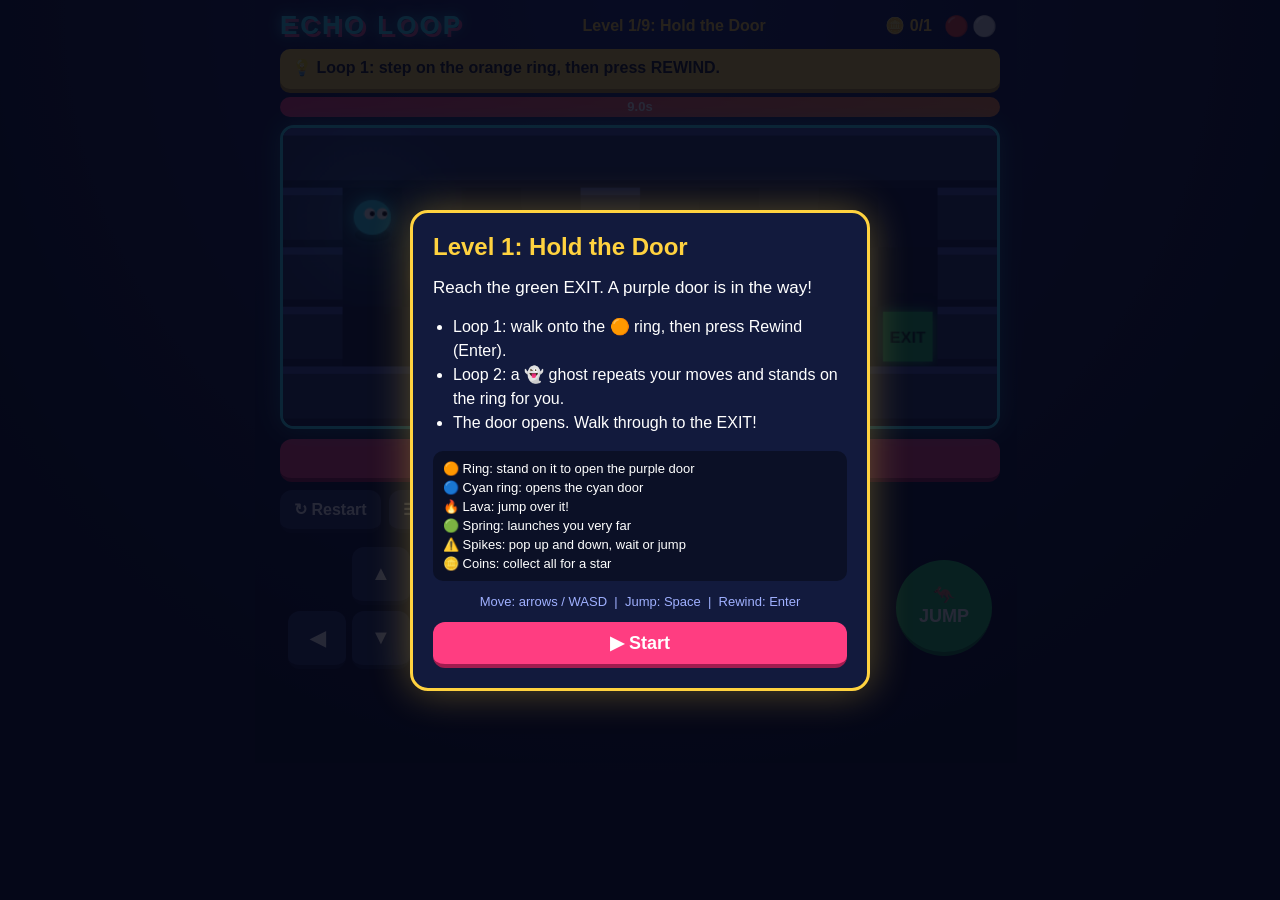
==== Team 10/index.html @ e613f00e "team 10" ====
<!DOCTYPE html>
<html lang="en">
<head>
<meta charset="utf-8">
<meta name="viewport" content="width=device-width, initial-scale=1, user-scalable=no">
<title>Echo Loop</title>
<link rel="stylesheet" href="style.css">
</head>
<body>
<main>
  <header>
    <h1>ECHO LOOP</h1>
    <div id="lvl"></div>
    <div id="coins">🪙 0/0</div>
    <div id="loops" title="Loops left"></div>
  </header>

  <div id="hint"></div>
  <div id="bar"><div id="fill"></div><span id="time"></span></div>

  <div id="stage">
    <canvas id="c"></canvas>
    <div id="toast"></div>
  </div>

  <div id="tools">
    <button id="rewind" class="big">⏪ Rewind (Enter)</button>
    <button id="restart">↻ Restart</button>
    <button id="menuBtn">☰ Levels</button>
    <button id="help">❓ Help</button>
    <button id="skip">⏭ Skip level</button>
  </div>

  <div id="pad">
    <div class="dpad">
      <button data-k="up">▲</button>
      <button data-k="left">◀</button>
      <button data-k="down">▼</button>
      <button data-k="right">▶</button>
    </div>
    <button id="jump" data-k="jump">🦘<br>JUMP</button>
  </div>
</main>

<div id="card" class="ov">
  <div class="box">
    <h2 id="ct"></h2>
    <p id="cg"></p>
    <ul id="cl"></ul>
    <div id="legend">
      <span>🟠 Ring: stand on it to open the purple door</span>
      <span>🔵 Cyan ring: opens the cyan door</span>
      <span>🔥 Lava: jump over it!</span>
      <span>🟢 Spring: launches you very far</span>
      <span>⚠️ Spikes: pop up and down, wait or jump</span>
      <span>🪙 Coins: collect all for a star</span>
    </div>
    <p class="keys">Move: arrows / WASD &nbsp;|&nbsp; Jump: Space &nbsp;|&nbsp; Rewind: Enter</p>
    <button id="go" class="big"></button>
    <button id="go2" class="alt"></button>
  </div>
</div>

<div id="menu" class="ov">
  <div class="box">
    <h2>Choose a level</h2>
    <div id="grid"></div>
    <label class="chill"><input type="checkbox" id="chill"> 😌 Chill mode: 50% more time on every loop</label>
    <button id="close" class="big">Close</button>
  </div>
</div>

<script src="script.js"></script>
</body>
</html>
---- Team 10/style.css ----
*{box-sizing:border-box;-webkit-tap-highlight-color:transparent}
body{margin:0;background:radial-gradient(circle at 50% 0,#1d2a6b,#070b1d 70%);color:#fff;font-family:"Trebuchet MS",Verdana,sans-serif;min-height:100vh;user-select:none}
main{max-width:740px;margin:0 auto;padding:10px}
header{display:flex;align-items:center;gap:12px;justify-content:space-between}
h1{margin:0;font-size:26px;letter-spacing:3px;color:#38e8ff;text-shadow:0 0 14px #38e8ff,3px 3px 0 #ff3d81}
#lvl{font-weight:bold;color:#ffd23f;flex:1;text-align:center}
#coins{font-weight:bold;color:#ffd23f}
#loops{font-size:20px;letter-spacing:3px;color:#ff8a3d}
#hint{background:#ffd23f;color:#1a1a1a;font-weight:bold;padding:9px 12px;border-radius:10px;margin:8px 0;box-shadow:0 4px 0 #b8901a;min-height:40px}
#bar{position:relative;height:20px;background:#1a2145;border-radius:10px;overflow:hidden;margin-bottom:8px}
#fill{height:100%;width:100%;background:linear-gradient(90deg,#ff3d81,#ff8a3d);transition:width .1s linear}
#time{position:absolute;inset:0;text-align:center;font-size:13px;line-height:20px;font-weight:bold}
#stage{position:relative}
canvas{width:100%;height:auto;display:block;border-radius:14px;border:3px solid #38e8ff;box-shadow:0 0 24px #38e8ff66}
#toast{position:absolute;left:50%;top:10px;transform:translateX(-50%) scale(.8);background:#000c;padding:8px 16px;border-radius:20px;font-weight:bold;opacity:0;transition:.25s;pointer-events:none;white-space:nowrap}
#toast.show{opacity:1;transform:translateX(-50%) scale(1)}
#tools{display:flex;gap:8px;margin:10px 0;flex-wrap:wrap}
button{font:inherit;font-weight:bold;color:#fff;background:#2b3566;border:0;border-bottom:4px solid #141a3a;border-radius:12px;padding:10px 14px;cursor:pointer}
button:active{transform:translateY(3px);border-bottom-width:1px}
button.big{background:#ff3d81;border-bottom-color:#a11c4f;flex:1}
#pad{display:flex;justify-content:space-between;align-items:center;padding:4px 8px}
.dpad{display:grid;grid-template-columns:repeat(3,58px);grid-template-areas:". u .""l d r";gap:6px}
.dpad button{height:58px;font-size:20px;padding:0;touch-action:none}
[data-k=up]{grid-area:u}[data-k=left]{grid-area:l}[data-k=down]{grid-area:d}[data-k=right]{grid-area:r}
#jump{width:96px;height:96px;border-radius:50%;background:#22c55e;border-bottom-color:#12803a;font-size:18px;touch-action:none}
.ov{position:fixed;inset:0;background:#050818dd;display:none;align-items:center;justify-content:center;padding:14px;z-index:5}
.ov.show{display:flex}
.box{background:#121a3d;border:3px solid #ffd23f;border-radius:18px;padding:20px;max-width:460px;width:100%;box-shadow:0 0 40px #ffd23f55;animation:pop .3s}
@keyframes pop{from{transform:scale(.8);opacity:0}}
.box h2{margin:0 0 6px;color:#ffd23f}
.box ul{padding-left:20px;line-height:1.5}
#legend{display:grid;gap:4px;font-size:13px;background:#0b1026;padding:10px;border-radius:10px}
.keys{font-size:13px;color:#9fb0ff;text-align:center}
.box .big{width:100%;font-size:18px}
@media(prefers-reduced-motion:reduce){.box{animation:none}}
#skip{display:none;background:#475085}
button.alt{display:none;width:100%;margin-top:8px;background:#2b3566}
#grid{display:grid;grid-template-columns:repeat(3,1fr);gap:8px;margin:10px 0}
#grid button{padding:10px 4px;font-size:16px}
#grid button:disabled{opacity:.35;cursor:not-allowed}
#grid .done{background:#15803d;border-bottom-color:#0b4a22}
#grid small{color:#ffd23f}
.chill{display:block;margin:8px 0 12px;font-size:14px}
#cg{font-size:17px}
#tools button{flex:0 1 auto}
#tools button.big{flex:1 1 100%}
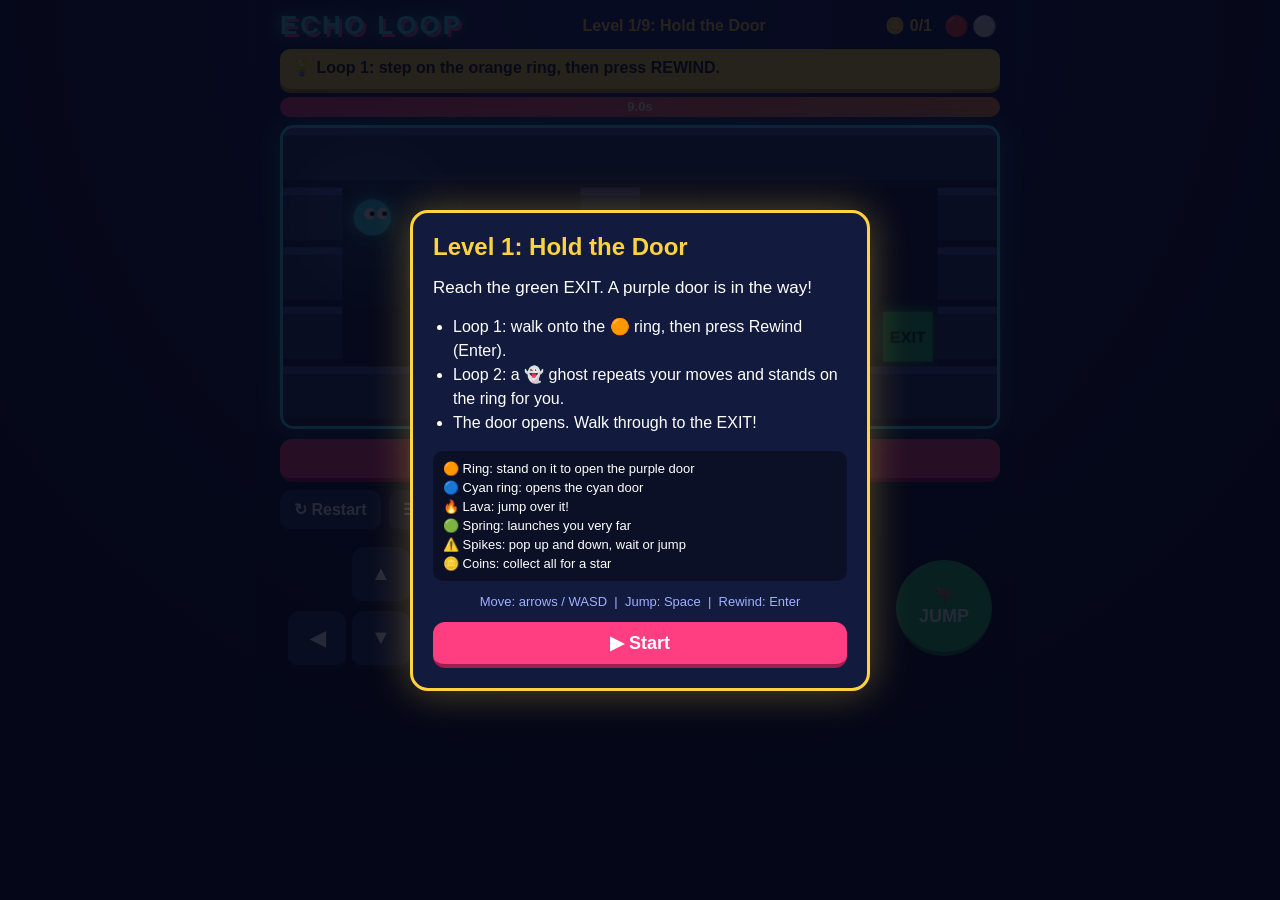
==== commit 76d134c4: "team 10" ====
--- a/Team 10/index.html
+++ b/Team 10/index.html
@@ -28,6 +28,8 @@
     <button id="restart">↻ Restart</button>
     <button id="menuBtn">☰ Levels</button>
     <button id="help">❓ Help</button>
+    <button id="snd">🔊 Sound on</button>
+    <button id="mus">🎵 Music on</button>
     <button id="skip">⏭ Skip level</button>
   </div>
 
